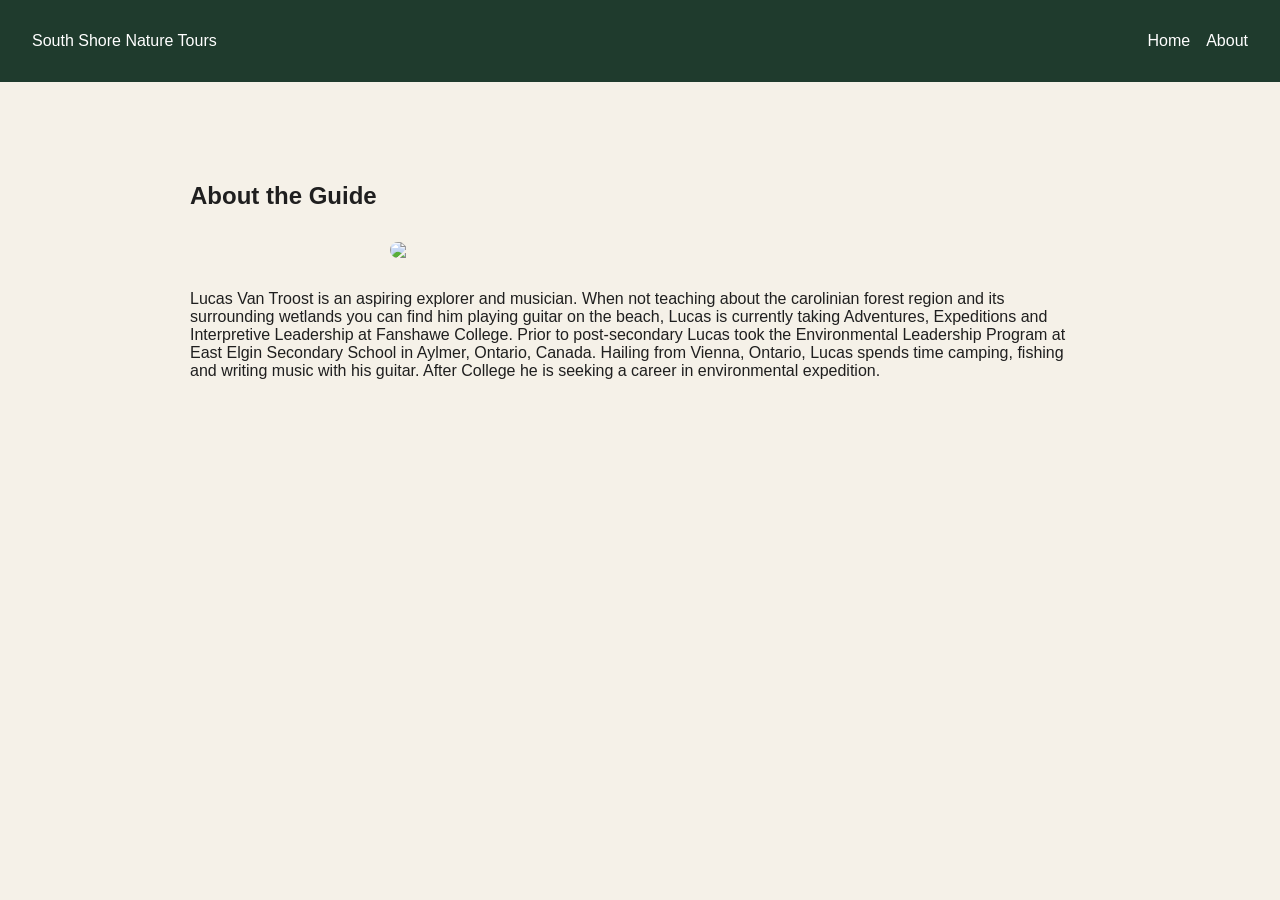
==== about.html @ 47cdf9da "Update about.html" ====
<!DOCTYPE html>
<!DOCTYPE html>
<html lang="en">

<head>
    <meta charset="UTF-8">
    <meta name="viewport" content="width=device-width, initial-scale=1.0">

    <title>About</title>

    <link rel="stylesheet" href="style.css">
</head>

<body>

<header>

    <nav class="navbar">

        <div class="logo">
            South Shore Nature Tours
        </div>

        <ul class="nav-links">
            <li><a href="index.html">Home</a></li>
            <li><a href="about.html">About</a></li>
        </ul>

    </nav>

</header>

<section class="about-page">

    <h1>About the Guide</h1>

    <img
        src="images/aboutlucas.png"
        class="about-photo"
    >

    <p>
       Lucas Van Troost is an aspiring explorer and musician. When not teaching about the carolinian forest region and its surrounding wetlands you can find him playing guitar on the beach, Lucas is currently taking Adventures, Expeditions and Interpretive Leadership at Fanshawe College. Prior to post-secondary Lucas took the Environmental Leadership Program at East Elgin Secondary School in Aylmer, Ontario, Canada. Hailing from Vienna, Ontario, Lucas spends time camping, fishing and writing music with his guitar. After College he is seeking a career in environmental expedition.
    </p>

</section>

</body>
</html>
---- style.css ----
body {
    font-family: Arial, sans-serif;
    background-color: #f5f1e8;
    color: #1f1f1f;
    margin: 0;
}

.navbar {
    background-color: #1f3b2d;
    color: white;

    display: flex;
    justify-content: space-between;
    align-items: center;

    padding: 1rem 2rem;
}

.nav-links {
    display: flex;
    gap: 1rem;

    list-style: none;
}

.nav-links a {
    color: white;
    text-decoration: none;
}

.about-page {
    max-width: 900px;
    margin: auto;
    padding: 5rem 2rem;
}

.about-photo {
    width: 100%;
    max-width: 500px;

    display: block;

    margin: 2rem auto;

    border-radius: 10px;
}
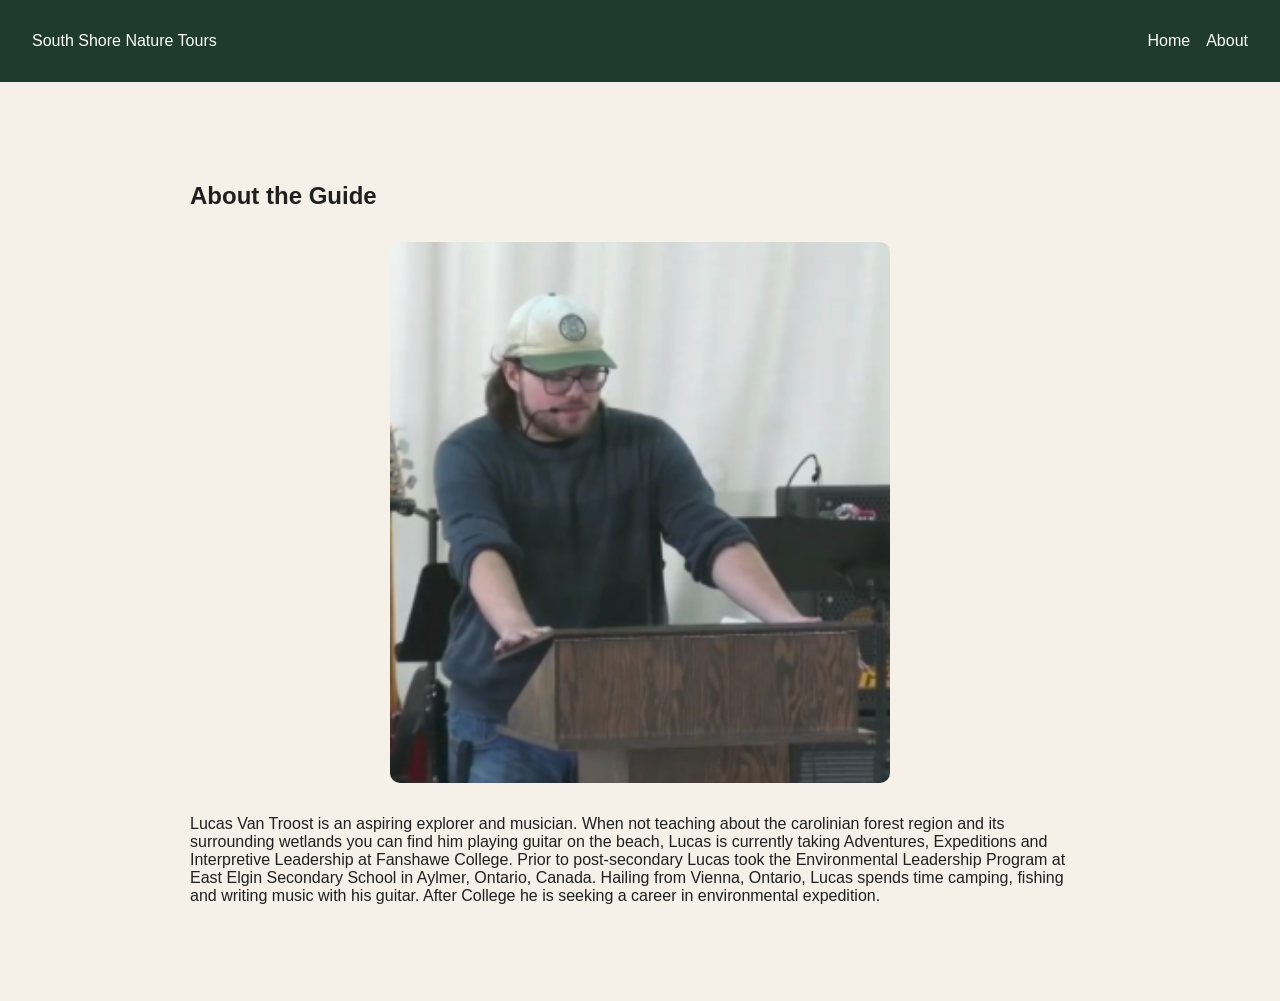
==== commit 0ceb99dc: "Update about.html" ====
--- a/about.html
+++ b/about.html
@@ -35,7 +35,7 @@
     <h1>About the Guide</h1>
 
     <img
-        src="images/aboutlucas.png"
+        src="aboutlucas.png"
         class="about-photo"
     >
 
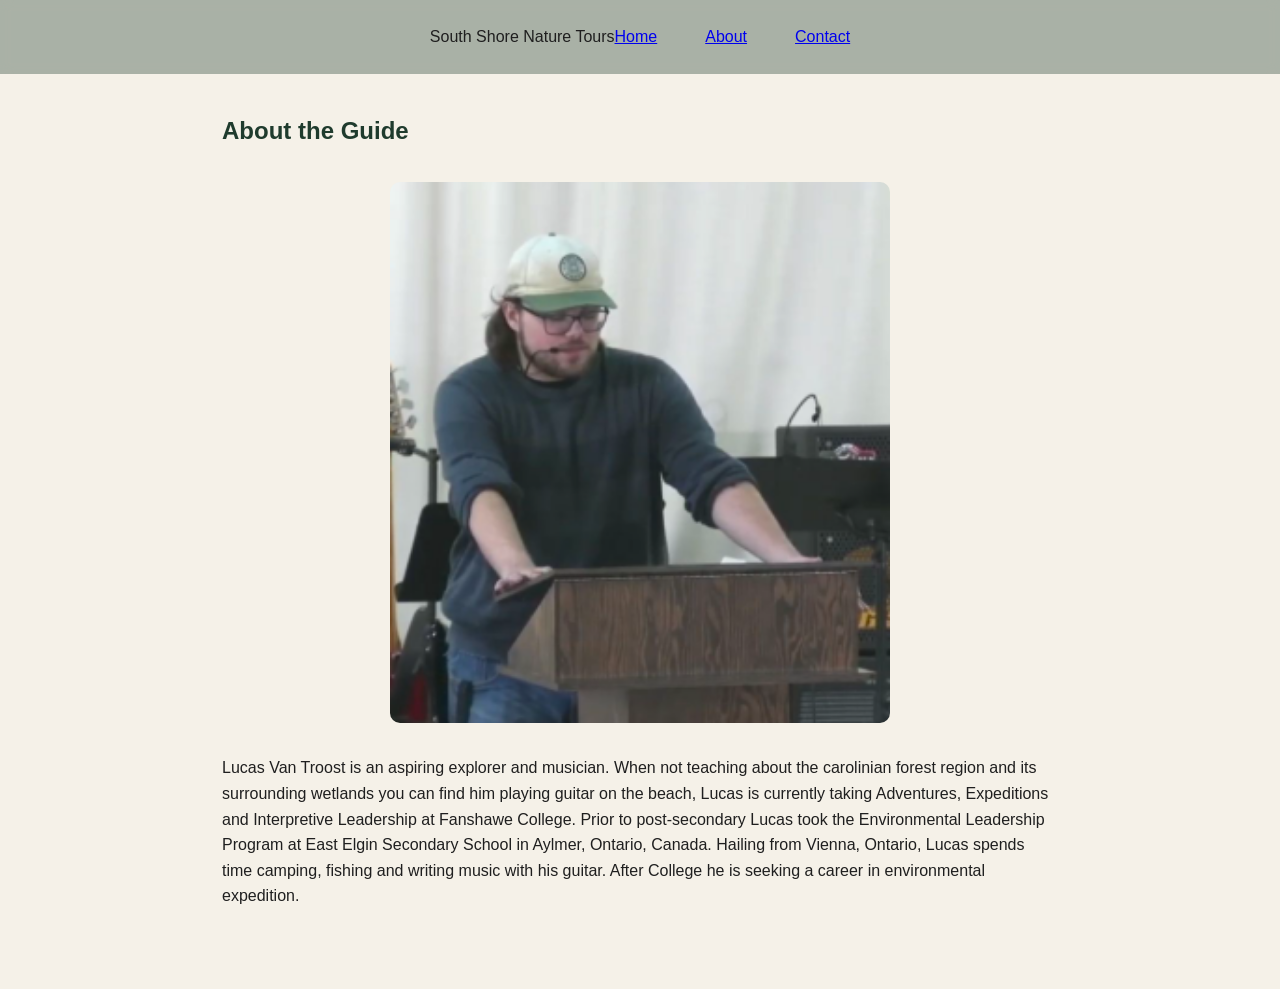
==== commit 217ce596: "Update about.html" ====
--- a/about.html
+++ b/about.html
@@ -24,6 +24,7 @@
         <ul class="nav-links">
             <li><a href="index.html">Home</a></li>
             <li><a href="about.html">About</a></li>
+            <li><a href="contact.html">Contact</a></li>
         </ul>
 
     </nav>
--- a/style.css
+++ b/style.css
@@ -1,37 +1,159 @@
+* {
+    margin: 0;
+    padding: 0;
+    box-sizing: border-box;
+}
+
 body {
     font-family: Arial, sans-serif;
     background-color: #f5f1e8;
     color: #1f1f1f;
-    margin: 0;
+    line-height: 1.6;
+}
+
+/* HEADER / NAVBAR */
+
+header {
+    position: absolute;
+    top: 0;
+    left: 0;
+    width: 100%;
+    z-index: 20;
+
+    background: rgba(31, 59, 45, 0.35);
+    backdrop-filter: blur(6px);
 }
 
 .navbar {
-    background-color: #1f3b2d;
+    display: flex;
+    justify-content: center;
+    align-items: center;
+
+    padding: 1.5rem 2rem;
+}
+
+.logobanner-img {
+    height: 35px;
+    width: auto;
+    display: block;
+}
+
+.nav-links {
+    display: flex;
+    gap: 2rem;
+
+    list-style: none;
+}
+
+.nav-links {
+    display: flex;
+    gap: 3rem;
+
+    list-style: none;
+}
+
+/* HERO */
+
+.hero {
+    position: relative;
+    height: 85vh;
+
+    display: flex;
+    justify-content: center;
+    align-items: center;
+
+    text-align: center;
     color: white;
 
-    display: flex;
-    justify-content: space-between;
-    align-items: center;
-
+    background:
+        linear-gradient(rgba(0,0,0,0.35), rgba(0,0,0,0.35)),
+        url("pageheader.jpg");
+
+    background-size: cover;
+    background-position: center;
+}
+
+.hero-content {
+    max-width: 700px;
+    padding: 2rem;
+}
+
+.hero h1 {
+    font-size: 4rem;
+    margin-bottom: 1rem;
+}
+
+.hero p {
+    font-size: 1.2rem;
+    margin-bottom: 2rem;
+}
+
+button {
     padding: 1rem 2rem;
-}
-
-.nav-links {
-    display: flex;
-    gap: 1rem;
-
-    list-style: none;
-}
-
-.nav-links a {
+
+    border: none;
+    border-radius: 5px;
+
+    background-color: #b22222;
     color: white;
-    text-decoration: none;
-}
+
+    font-size: 1rem;
+    cursor: pointer;
+}
+
+.photo-credit {
+    position: absolute;
+    bottom: 20px;
+    right: 20px;
+
+    color: rgba(255,255,255,0.8);
+
+    font-size: 0.8rem;
+    font-style: italic;
+}
+
+/* MAIN SECTIONS */
+
+section {
+    max-width: 1200px;
+    margin: auto;
+    padding: 5rem 2rem;
+}
+
+h2 {
+    margin-bottom: 2rem;
+    color: #1f3b2d;
+}
+
+.cards {
+    display: flex;
+    gap: 2rem;
+    flex-wrap: wrap;
+}
+
+.card {
+    flex: 1 1 300px;
+
+    background-color: white;
+
+    padding: 2rem;
+
+    border-radius: 10px;
+
+    box-shadow: 0 2px 10px rgba(0,0,0,0.1);
+}
+
+/* ABOUT PAGE */
 
 .about-page {
     max-width: 900px;
     margin: auto;
-    padding: 5rem 2rem;
+    padding: 7rem 2rem 5rem;
+}
+
+.about-page h1 {
+    margin-bottom: 2rem;
+    color: #1f3b2d;
 }
 
 .about-photo {
@@ -43,4 +165,88 @@
     margin: 2rem auto;
 
     border-radius: 10px;
-}+}
+
+/* FOOTER */
+
+footer {
+    background-color: #1f3b2d;
+    color: white;
+
+    text-align: center;
+
+    padding: 5rem 2rem;
+}
+
+.footer-logo {
+    width: 100%;
+    max-width: 450px;
+
+    margin-bottom: 2rem;
+}
+
+.footer-text {
+    max-width: 600px;
+
+    margin: 0 auto 2rem;
+
+    opacity: 0.9;
+}
+
+.copyright {
+    font-size: 0.9rem;
+    opacity: 0.7;
+}
+
+/* MOBILE */
+
+@media (max-width: 768px) {
+
+    header {
+        position: absolute;
+    }
+
+    .navbar {
+        flex-direction: column;
+        gap: 1rem;
+        padding: 1rem;
+    }
+
+    .nav-links {
+        flex-wrap: wrap;
+        justify-content: center;
+        gap: 1rem;
+    }
+
+    .logobanner-img {
+        height: 30px;
+    }
+
+    .hero {
+        height: auto;
+        min-height: 85vh;
+        padding: 9rem 1rem 5rem;
+    }
+
+    .hero h1 {
+        font-size: 2.4rem;
+    }
+
+    .hero p {
+        font-size: 1rem;
+    }
+
+    .photo-credit {
+        right: 12px;
+        bottom: 12px;
+        font-size: 0.7rem;
+    }
+
+    .cards {
+        flex-direction: column;
+    }
+
+    .footer-logo {
+        max-width: 300px;
+    }
+}
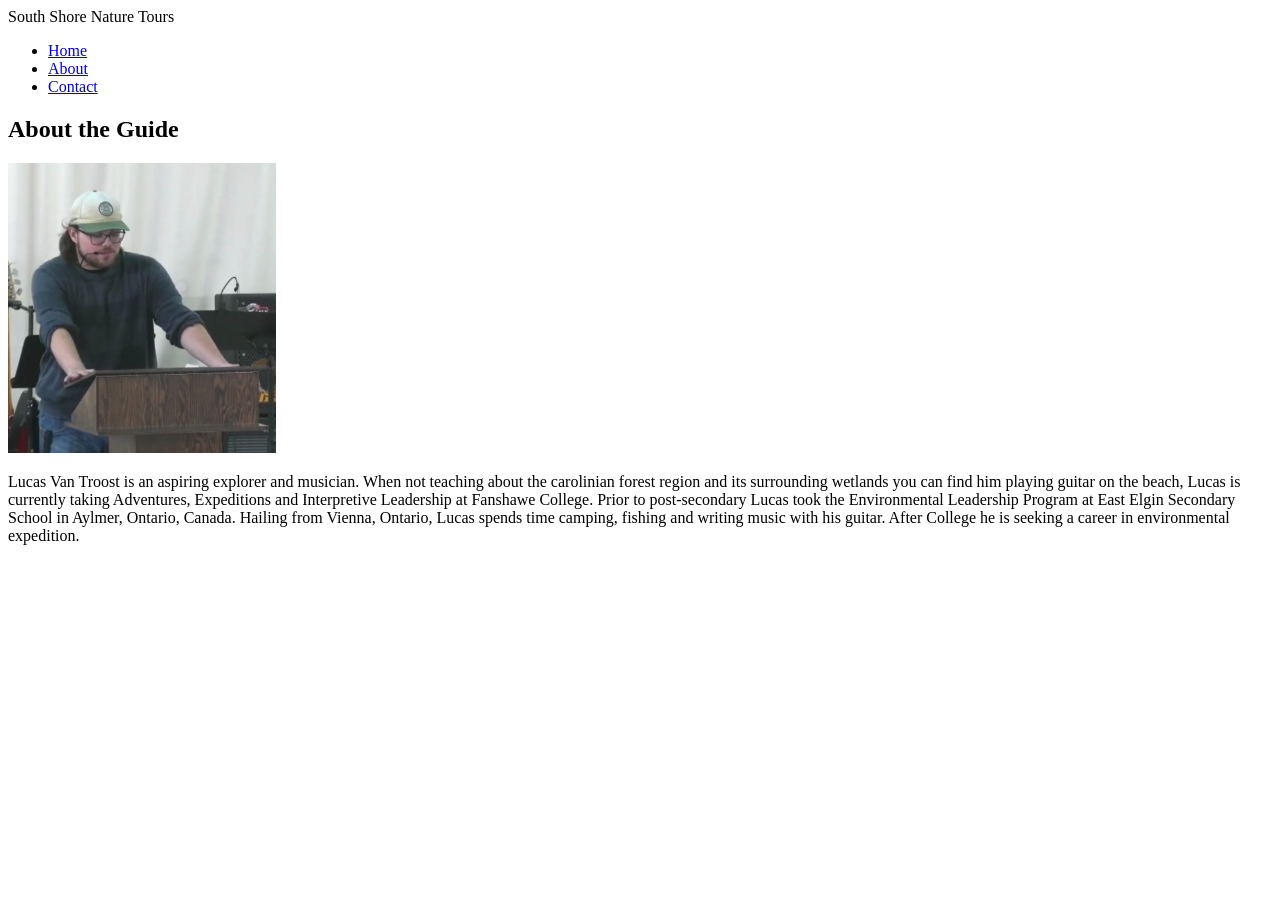
==== commit 99786190: "Update about.html" ====
--- a/about.html
+++ b/about.html
@@ -2,14 +2,6 @@
 <!DOCTYPE html>
 <html lang="en">
 
-<head>
-    <meta charset="UTF-8">
-    <meta name="viewport" content="width=device-width, initial-scale=1.0">
-
-    <title>About</title>
-
-    <link rel="stylesheet" href="style.css">
-</head>
 
 <body>
 
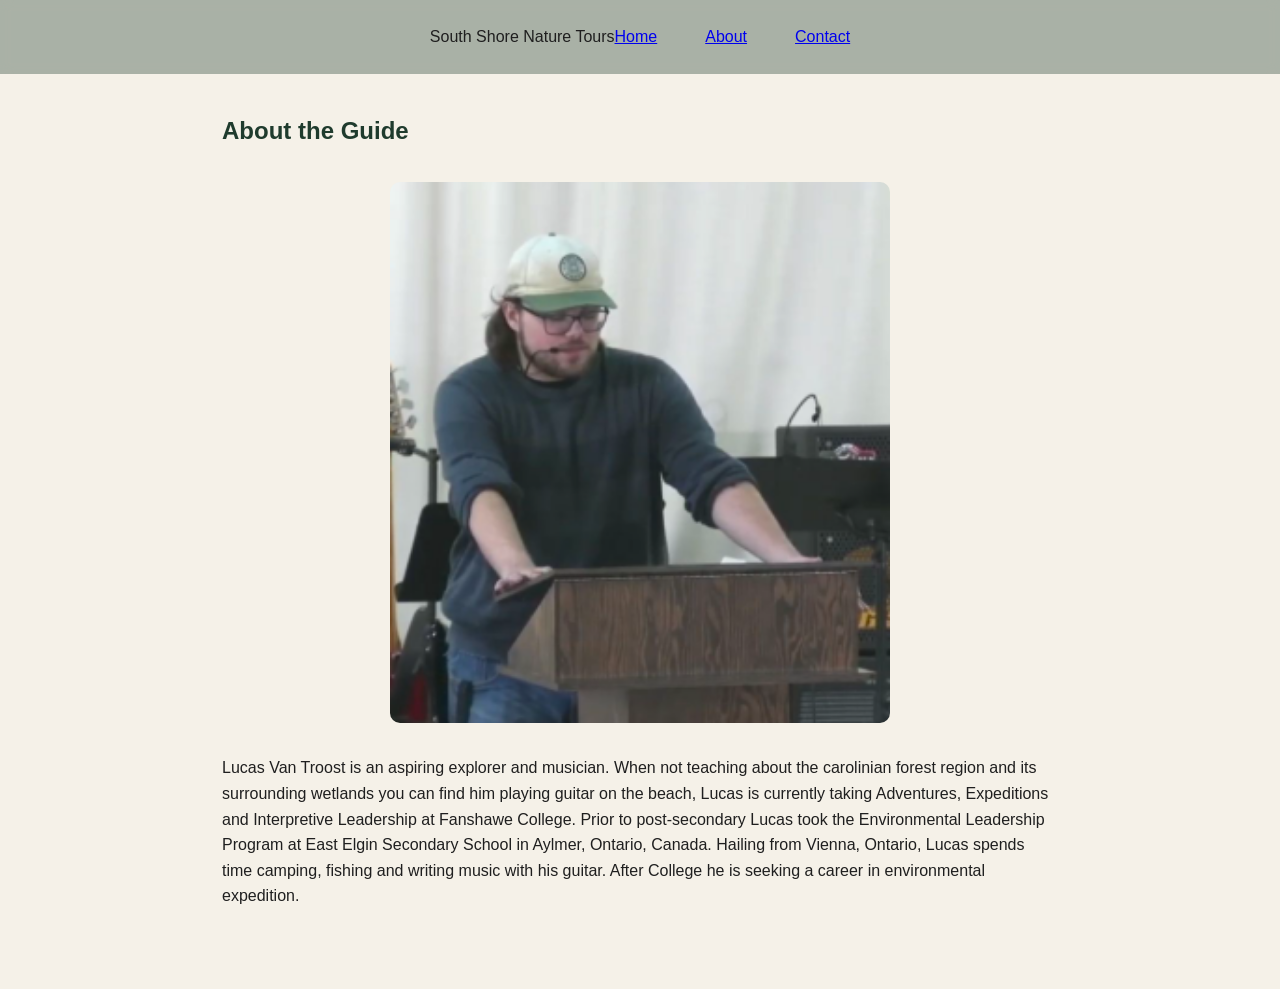
==== commit e65c8156: "Update about.html" ====
--- a/about.html
+++ b/about.html
@@ -1,7 +1,31 @@
 <!DOCTYPE html>
 <!DOCTYPE html>
 <html lang="en">
+<!DOCTYPE html>
+<html lang="en">
 
+<head>
+
+    <!-- Google tag (gtag.js) -->
+    <script async src="https://www.googletagmanager.com/gtag/js?id=G-XZQPD735HN"></script>
+    <script>
+      window.dataLayer = window.dataLayer || [];
+      function gtag(){dataLayer.push(arguments);}
+      gtag('js', new Date());
+
+      gtag('config', 'G-XZQPD735HN');
+    </script>
+
+    <meta charset="UTF-8">
+    <meta name="viewport" content="width=device-width, initial-scale=1.0">
+
+    <title>About | South Shore Nature Tours</title>
+
+    <link rel="stylesheet" href="style.css">
+
+</head>
+
+<body>
 
 <body>
 
--- a/style.css
+++ b/style.css
@@ -0,0 +1,344 @@
+* {
+    margin: 0;
+    padding: 0;
+    box-sizing: border-box;
+}
+
+body {
+    font-family: Arial, sans-serif;
+    background-color: #f5f1e8;
+    color: #1f1f1f;
+    line-height: 1.6;
+}
+
+/* HEADER / NAVBAR */
+
+header {
+    position: absolute;
+    top: 0;
+    left: 0;
+    width: 100%;
+    z-index: 20;
+
+    background: rgba(31, 59, 45, 0.35);
+    backdrop-filter: blur(6px);
+}
+
+.navbar {
+    display: flex;
+    justify-content: center;
+    align-items: center;
+
+    padding: 1.5rem 2rem;
+}
+
+.logobanner-img {
+    height: 35px;
+    width: auto;
+    display: block;
+}
+
+.nav-links {
+    display: flex;
+    gap: 2rem;
+
+    list-style: none;
+}
+
+.nav-links {
+    display: flex;
+    gap: 3rem;
+
+    list-style: none;
+}
+
+/* HERO */
+
+.hero {
+    position: relative;
+    height: 85vh;
+
+    display: flex;
+    justify-content: center;
+    align-items: center;
+
+    text-align: center;
+    color: white;
+
+    background:
+        linear-gradient(rgba(0,0,0,0.35), rgba(0,0,0,0.35)),
+        url("pageheader.jpg");
+
+    background-size: cover;
+    background-position: center;
+}
+
+.hero-content {
+    max-width: 700px;
+    padding: 2rem;
+}
+
+.hero h1 {
+    font-size: 4rem;
+    margin-bottom: 1rem;
+}
+
+.hero p {
+    font-size: 1.2rem;
+    margin-bottom: 2rem;
+}
+
+button {
+    padding: 1rem 2rem;
+
+    border: none;
+    border-radius: 5px;
+
+    background-color: #b22222;
+    color: white;
+
+    font-size: 1rem;
+    cursor: pointer;
+}
+
+.photo-credit {
+    position: absolute;
+    bottom: 20px;
+    right: 20px;
+
+    color: rgba(255,255,255,0.8);
+
+    font-size: 0.8rem;
+    font-style: italic;
+}
+
+/* MAIN SECTIONS */
+
+section {
+    max-width: 1200px;
+    margin: auto;
+    padding: 5rem 2rem;
+}
+
+h2 {
+    margin-bottom: 2rem;
+    color: #1f3b2d;
+}
+
+.cards {
+    display: flex;
+    gap: 2rem;
+    flex-wrap: wrap;
+}
+
+.card {
+    flex: 1 1 300px;
+
+    background-color: white;
+
+    padding: 2rem;
+
+    border-radius: 10px;
+
+    box-shadow: 0 2px 10px rgba(0,0,0,0.1);
+}
+
+/* ABOUT PAGE */
+
+.about-page {
+    max-width: 900px;
+    margin: auto;
+    padding: 7rem 2rem 5rem;
+}
+
+.about-page h1 {
+    margin-bottom: 2rem;
+    color: #1f3b2d;
+}
+
+.about-photo {
+    width: 100%;
+    max-width: 500px;
+
+    display: block;
+
+    margin: 2rem auto;
+
+    border-radius: 10px;
+}
+
+/* FOOTER */
+
+footer {
+    background-color: #1f3b2d;
+    color: white;
+
+    text-align: center;
+
+    padding: 5rem 2rem;
+}
+
+.footer-logo {
+    width: 100%;
+    max-width: 450px;
+
+    margin-bottom: 2rem;
+}
+
+.footer-text {
+    max-width: 600px;
+
+    margin: 0 auto 2rem;
+
+    opacity: 0.9;
+}
+
+.copyright {
+    font-size: 0.9rem;
+    opacity: 0.7;
+}
+.social-links {
+    display: flex;
+    justify-content: center;
+    gap: 2rem;
+
+    margin-top: 2rem;
+}
+
+.social-links a {
+    color: #1f3b2d;
+
+    font-size: 3rem;
+
+    text-decoration: none;
+
+    transition: 0.3s ease;
+}
+
+.social-links a:hover {
+    transform: scale(1.15);
+}
+.social-links a {
+    color: #1f3b2d;
+
+    font-size: 3rem;
+
+    text-decoration: none;
+
+    transition: all 0.3s ease;
+}
+
+/* Instagram */
+.social-links a.instagram:hover {
+    color: #C13584;
+    transform: scale(1.15);
+}
+
+/* YouTube */
+.social-links a.youtube:hover {
+    color: #FF0000;
+    transform: scale(1.15);
+}
+
+/* Facebook */
+.social-links a.facebook:hover {
+    color: #1877F2;
+    transform: scale(1.15);
+}
+.button-link {
+    display: inline-block;
+
+    padding: 1rem 2rem;
+
+    background-color: #b22222;
+    color: white;
+
+    text-decoration: none;
+    font-size: 1rem;
+    font-weight: bold;
+
+    border-radius: 6px;
+
+    transition: all 0.3s ease;
+}
+
+.button-link:hover {
+    background-color: #8b1a1a;
+    transform: translateY(-2px);
+}
+.construction-page {
+    min-height: 70vh;
+
+    display: flex;
+    flex-direction: column;
+    justify-content: center;
+    align-items: center;
+
+    text-align: center;
+
+    padding: 8rem 2rem;
+}
+
+.construction-page h1 {
+    color: #1f3b2d;
+    margin-bottom: 1rem;
+}
+
+.construction-page p {
+    max-width: 600px;
+    margin-bottom: 1.5rem;
+}
+}
+
+/* MOBILE */
+
+@media (max-width: 768px) {
+
+    header {
+        position: absolute;
+    }
+
+    .navbar {
+        flex-direction: column;
+        gap: 1rem;
+        padding: 1rem;
+    }
+
+    .nav-links {
+        flex-wrap: wrap;
+        justify-content: center;
+        gap: 1rem;
+    }
+
+    .logobanner-img {
+        height: 30px;
+    }
+
+    .hero {
+        height: auto;
+        min-height: 85vh;
+        padding: 9rem 1rem 5rem;
+    }
+
+    .hero h1 {
+        font-size: 2.4rem;
+    }
+
+    .hero p {
+        font-size: 1rem;
+    }
+
+    .photo-credit {
+        right: 12px;
+        bottom: 12px;
+        font-size: 0.7rem;
+    }
+
+    .cards {
+        flex-direction: column;
+    }
+
+    .footer-logo {
+        max-width: 300px;
+    }
+}
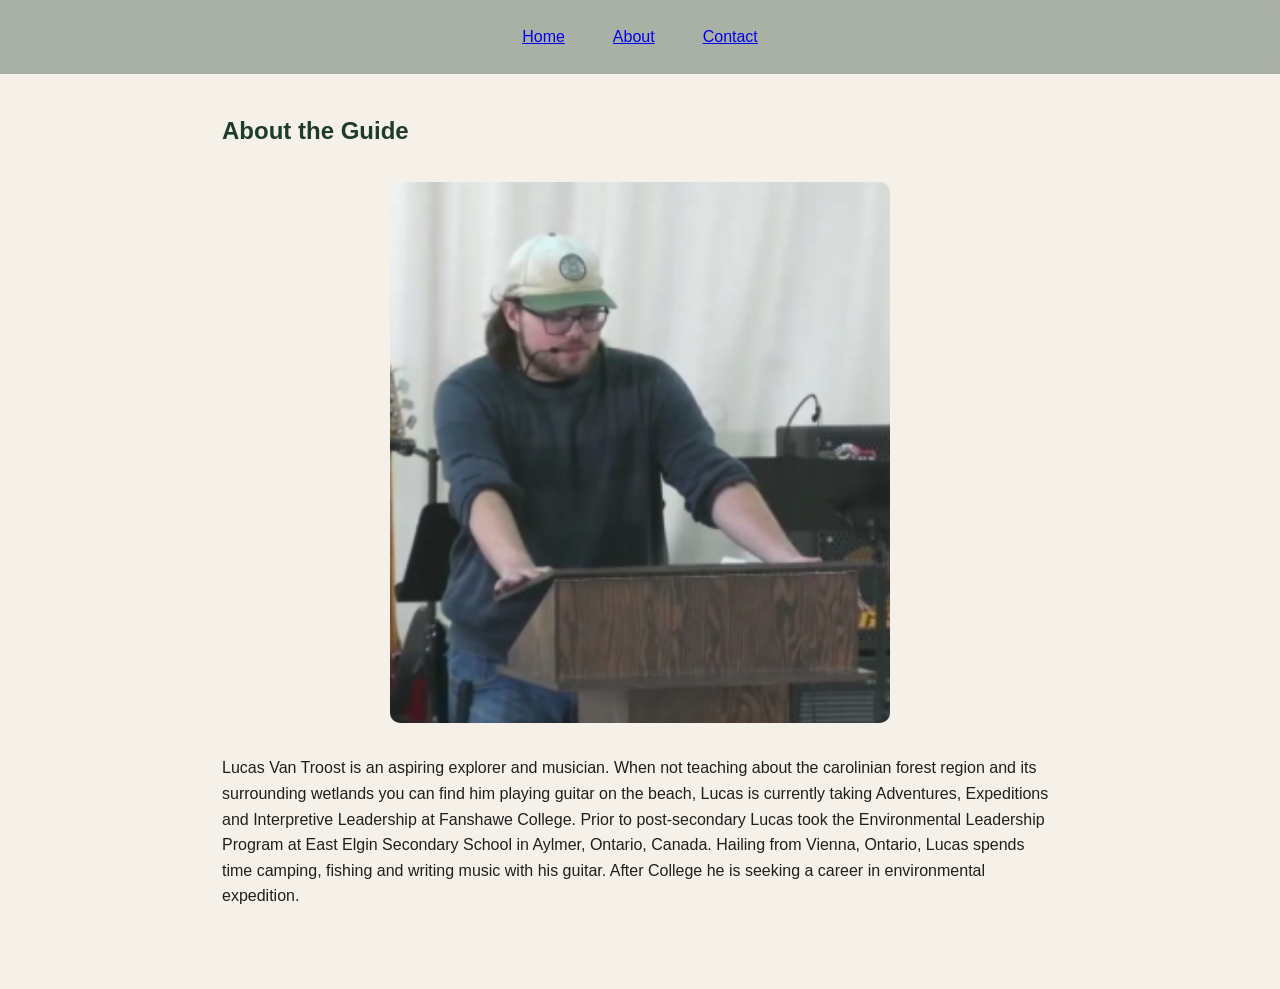
==== commit 57d53c1e: "Update about.html" ====
--- a/about.html
+++ b/about.html
@@ -33,10 +33,6 @@
 
     <nav class="navbar">
 
-        <div class="logo">
-            South Shore Nature Tours
-        </div>
-
         <ul class="nav-links">
             <li><a href="index.html">Home</a></li>
             <li><a href="about.html">About</a></li>
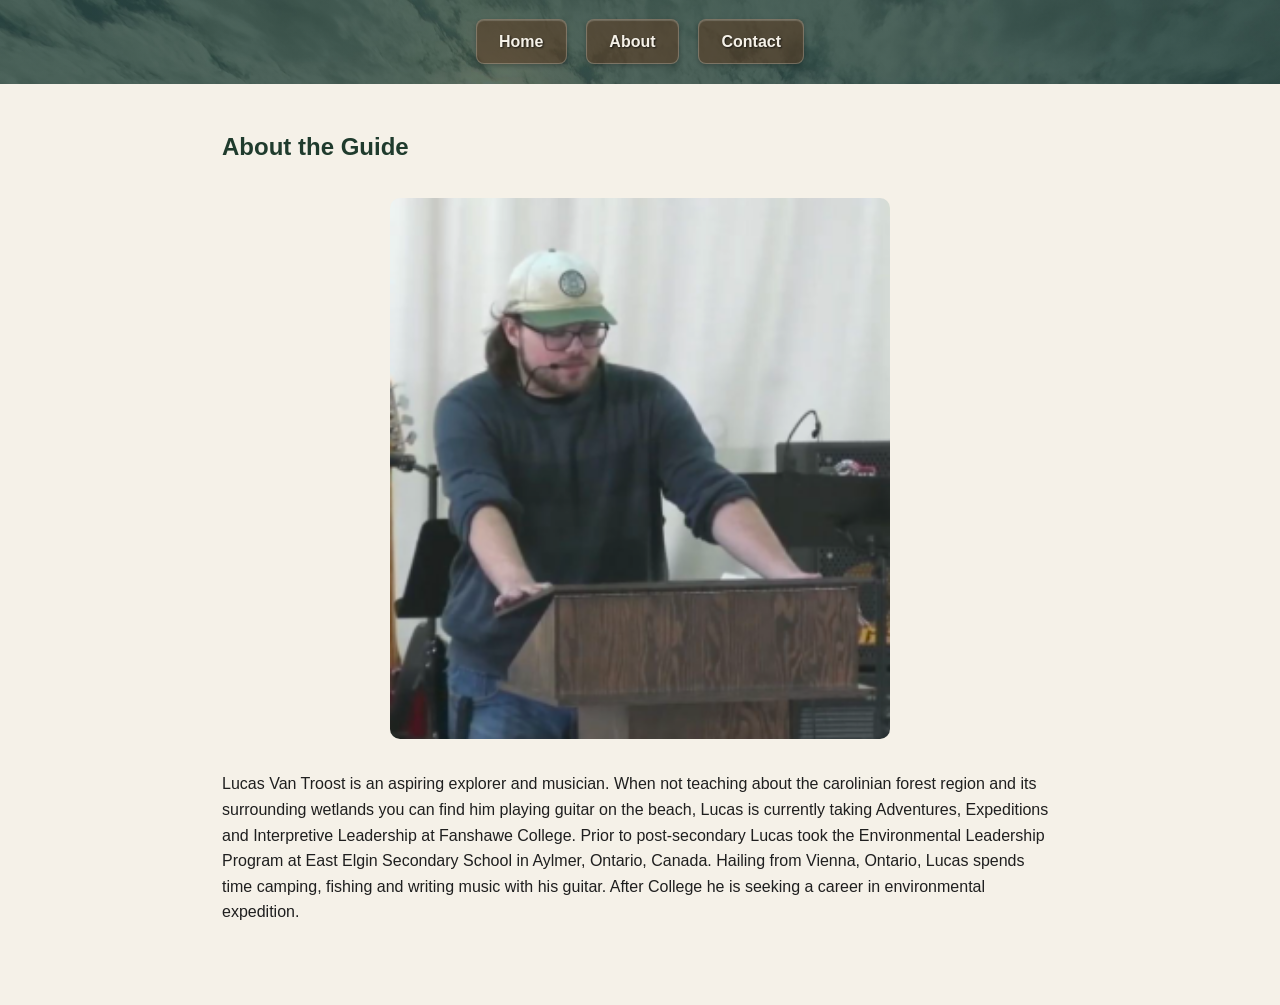
==== commit 93d1efbf: "Update about.html" ====
--- a/about.html
+++ b/about.html
@@ -32,7 +32,9 @@
 <header>
 
     <nav class="navbar">
-
+<button class="menu-toggle" aria-label="Open navigation">
+☰
+</button>
         <ul class="nav-links">
             <li><a href="index.html">Home</a></li>
             <li><a href="about.html">About</a></li>
@@ -57,6 +59,13 @@
     </p>
 
 </section>
+<script>
+const menuToggle = document.querySelector('.menu-toggle');
+const navLinks = document.querySelector('.nav-links');
 
+menuToggle.addEventListener('click', () => {
+    navLinks.classList.toggle('open');
+});
+</script>
 </body>
 </html>
--- a/style.css
+++ b/style.css
@@ -1,3 +1,7 @@
+/* =========================
+   RESET / GLOBAL
+========================= */
+
 * {
     margin: 0;
     padding: 0;
@@ -11,16 +15,39 @@
     line-height: 1.6;
 }
 
-/* HEADER / NAVBAR */
+/* General links */
+
+a {
+    color: #2f5a45;
+    text-decoration: none;
+}
+
+a:visited {
+    color: #2f5a45;
+}
+
+a:hover {
+    color: #4f7a5c;
+}
+
+/* =========================
+   HEADER / NAVBAR
+========================= */
 
 header {
-    position: absolute;
+    position: fixed;
     top: 0;
     left: 0;
     width: 100%;
     z-index: 20;
 
-    background: rgba(31, 59, 45, 0.35);
+    background:
+        linear-gradient(rgba(31, 59, 45, 0.72), rgba(31, 59, 45, 0.72)),
+        url("pageheader.jpg");
+
+    background-size: cover;
+    background-position: center top;
+
     backdrop-filter: blur(6px);
 }
 
@@ -29,34 +56,59 @@
     justify-content: center;
     align-items: center;
 
-    padding: 1.5rem 2rem;
-}
-
-.logobanner-img {
-    height: 35px;
-    width: auto;
-    display: block;
+    padding: 1.2rem 2rem;
 }
 
 .nav-links {
     display: flex;
-    gap: 2rem;
+    justify-content: center;
+    align-items: center;
+
+    gap: 1.2rem;
 
     list-style: none;
-}
-
-.nav-links {
-    display: flex;
-    gap: 3rem;
-
-    list-style: none;
-}
-
-/* HERO */
+    margin: 0;
+    padding: 0;
+}
+
+.nav-links a,
+.nav-links a:visited {
+    display: inline-block;
+
+    padding: 0.55rem 1.4rem;
+
+    color: #f5f1e8;
+    text-decoration: none;
+    font-weight: bold;
+
+    border-radius: 8px;
+
+    background: rgba(92, 58, 31, 0.55);
+    border: 1px solid rgba(245, 241, 232, 0.25);
+
+    box-shadow:
+        inset 0 1px 1px rgba(255,255,255,0.18),
+        0 2px 5px rgba(0,0,0,0.25);
+
+    text-shadow: 1px 1px 2px rgba(0,0,0,0.7);
+
+    transition: all 0.25s ease;
+}
+
+.nav-links a:hover {
+    background: rgba(120, 76, 38, 0.7);
+    color: white;
+    text-decoration: none;
+    transform: translateY(-1px);
+}
+
+/* =========================
+   HERO
+========================= */
 
 .hero {
     position: relative;
-    height: 85vh;
+    min-height: 85vh;
 
     display: flex;
     justify-content: center;
@@ -88,23 +140,10 @@
     margin-bottom: 2rem;
 }
 
-button {
-    padding: 1rem 2rem;
-
-    border: none;
-    border-radius: 5px;
-
-    background-color: #b22222;
-    color: white;
-
-    font-size: 1rem;
-    cursor: pointer;
-}
-
 .photo-credit {
     position: absolute;
+    right: 20px;
     bottom: 20px;
-    right: 20px;
 
     color: rgba(255,255,255,0.8);
 
@@ -112,7 +151,43 @@
     font-style: italic;
 }
 
-/* MAIN SECTIONS */
+/* =========================
+   BUTTONS
+========================= */
+
+button,
+.button-link {
+    display: inline-block;
+
+    padding: 1rem 2rem;
+
+    background-color: #b22222;
+    color: white;
+
+    border: none;
+    border-radius: 6px;
+
+    text-decoration: none;
+    font-size: 1rem;
+    font-weight: bold;
+
+    cursor: pointer;
+
+    transition: all 0.3s ease;
+}
+
+button:hover,
+.button-link:hover {
+    background-color: #8b1a1a;
+    color: white;
+    text-decoration: none;
+
+    transform: translateY(-2px);
+}
+
+/* =========================
+   MAIN SECTIONS
+========================= */
 
 section {
     max-width: 1200px;
@@ -120,9 +195,19 @@
     padding: 5rem 2rem;
 }
 
+h1,
+h2,
+h3 {
+    color: #1f3b2d;
+}
+
+.hero h1,
+.hero p {
+    color: white;
+}
+
 h2 {
     margin-bottom: 2rem;
-    color: #1f3b2d;
 }
 
 .cards {
@@ -143,17 +228,18 @@
     box-shadow: 0 2px 10px rgba(0,0,0,0.1);
 }
 
-/* ABOUT PAGE */
+/* =========================
+   ABOUT PAGE
+========================= */
 
 .about-page {
     max-width: 900px;
     margin: auto;
-    padding: 7rem 2rem 5rem;
+    padding: 8rem 2rem 5rem;
 }
 
 .about-page h1 {
     margin-bottom: 2rem;
-    color: #1f3b2d;
 }
 
 .about-photo {
@@ -167,7 +253,72 @@
     border-radius: 10px;
 }
 
-/* FOOTER */
+/* =========================
+   CONTACT PAGE
+========================= */
+
+.social-links {
+    display: flex;
+    justify-content: center;
+    gap: 2rem;
+
+    margin-top: 2rem;
+}
+
+.social-links a {
+    color: #1f3b2d;
+
+    font-size: 3rem;
+
+    text-decoration: none;
+
+    transition: all 0.3s ease;
+}
+
+.social-links a.instagram:hover {
+    color: #C13584;
+    transform: scale(1.15);
+}
+
+.social-links a.youtube:hover {
+    color: #FF0000;
+    transform: scale(1.15);
+}
+
+.social-links a.facebook:hover {
+    color: #1877F2;
+    transform: scale(1.15);
+}
+
+/* =========================
+   COMING SOON PAGE
+========================= */
+
+.construction-page {
+    min-height: 70vh;
+
+    display: flex;
+    flex-direction: column;
+    justify-content: center;
+    align-items: center;
+
+    text-align: center;
+
+    padding: 8rem 2rem;
+}
+
+.construction-page h1 {
+    margin-bottom: 1rem;
+}
+
+.construction-page p {
+    max-width: 600px;
+    margin-bottom: 1.5rem;
+}
+
+/* =========================
+   FOOTER
+========================= */
 
 footer {
     background-color: #1f3b2d;
@@ -197,148 +348,107 @@
     font-size: 0.9rem;
     opacity: 0.7;
 }
-.social-links {
-    display: flex;
-    justify-content: center;
-    gap: 2rem;
-
-    margin-top: 2rem;
-}
-
-.social-links a {
-    color: #1f3b2d;
-
-    font-size: 3rem;
-
-    text-decoration: none;
-
-    transition: 0.3s ease;
-}
-
-.social-links a:hover {
-    transform: scale(1.15);
-}
-.social-links a {
-    color: #1f3b2d;
-
-    font-size: 3rem;
-
-    text-decoration: none;
-
-    transition: all 0.3s ease;
-}
-
-/* Instagram */
-.social-links a.instagram:hover {
-    color: #C13584;
-    transform: scale(1.15);
-}
-
-/* YouTube */
-.social-links a.youtube:hover {
-    color: #FF0000;
-    transform: scale(1.15);
-}
-
-/* Facebook */
-.social-links a.facebook:hover {
-    color: #1877F2;
-    transform: scale(1.15);
-}
-.button-link {
-    display: inline-block;
-
-    padding: 1rem 2rem;
-
-    background-color: #b22222;
-    color: white;
-
-    text-decoration: none;
-    font-size: 1rem;
-    font-weight: bold;
-
-    border-radius: 6px;
-
-    transition: all 0.3s ease;
-}
-
-.button-link:hover {
-    background-color: #8b1a1a;
-    transform: translateY(-2px);
-}
-.construction-page {
-    min-height: 70vh;
-
-    display: flex;
-    flex-direction: column;
-    justify-content: center;
-    align-items: center;
-
-    text-align: center;
-
-    padding: 8rem 2rem;
-}
-
-.construction-page h1 {
-    color: #1f3b2d;
-    margin-bottom: 1rem;
-}
-
-.construction-page p {
-    max-width: 600px;
-    margin-bottom: 1.5rem;
-}
-}
-
-/* MOBILE */
+
+/* =========================
+   MOBILE
+========================= */
+
+.menu-toggle {
+    display: none;
+}
 
 @media (max-width: 768px) {
 
-    header {
-        position: absolute;
-    }
+    /* Hamburger button */
+
+    .menu-toggle {
+        display: block;
+
+        background: #b22222;
+        color: white;
+
+        border: none;
+        border-radius: 8px;
+
+        padding: 0.75rem 1rem;
+
+        font-size: 1.5rem;
+        cursor: pointer;
+
+        margin: 0 auto;
+    }
+
+    /* Navbar */
 
     .navbar {
         flex-direction: column;
-        gap: 1rem;
+        align-items: center;
+
         padding: 1rem;
     }
 
+    /* Menu hidden until hamburger clicked */
+
     .nav-links {
-        flex-wrap: wrap;
-        justify-content: center;
-        gap: 1rem;
-    }
-
-    .logobanner-img {
-        height: 30px;
-    }
+        display: none;
+
+        flex-direction: column;
+        align-items: center;
+
+        gap: 0.75rem;
+
+        width: 100%;
+
+        margin-top: 1rem;
+    }
+
+    .nav-links.open {
+        display: flex;
+    }
+
+    /* Buttons */
+
+    .nav-links a,
+    .nav-links a:visited {
+
+        width: 180px;
+        height: 55px;
+
+        font-size: 1rem;
+    }
+
+    /* Hero */
 
     .hero {
-        height: auto;
         min-height: 85vh;
-        padding: 9rem 1rem 5rem;
+
+        padding-top: 8rem;
     }
 
     .hero h1 {
-        font-size: 2.4rem;
+        font-size: 2.5rem;
+        line-height: 1.15;
     }
 
     .hero p {
         font-size: 1rem;
     }
 
-    .photo-credit {
-        right: 12px;
-        bottom: 12px;
-        font-size: 0.7rem;
-    }
+    /* Cards stack */
 
     .cards {
         flex-direction: column;
     }
 
+    /* Footer */
+
     .footer-logo {
         max-width: 300px;
     }
-}
+
+    /* Social Icons */
+
+    .social-links {
+        gap: 1.5rem;
+    }
+}
